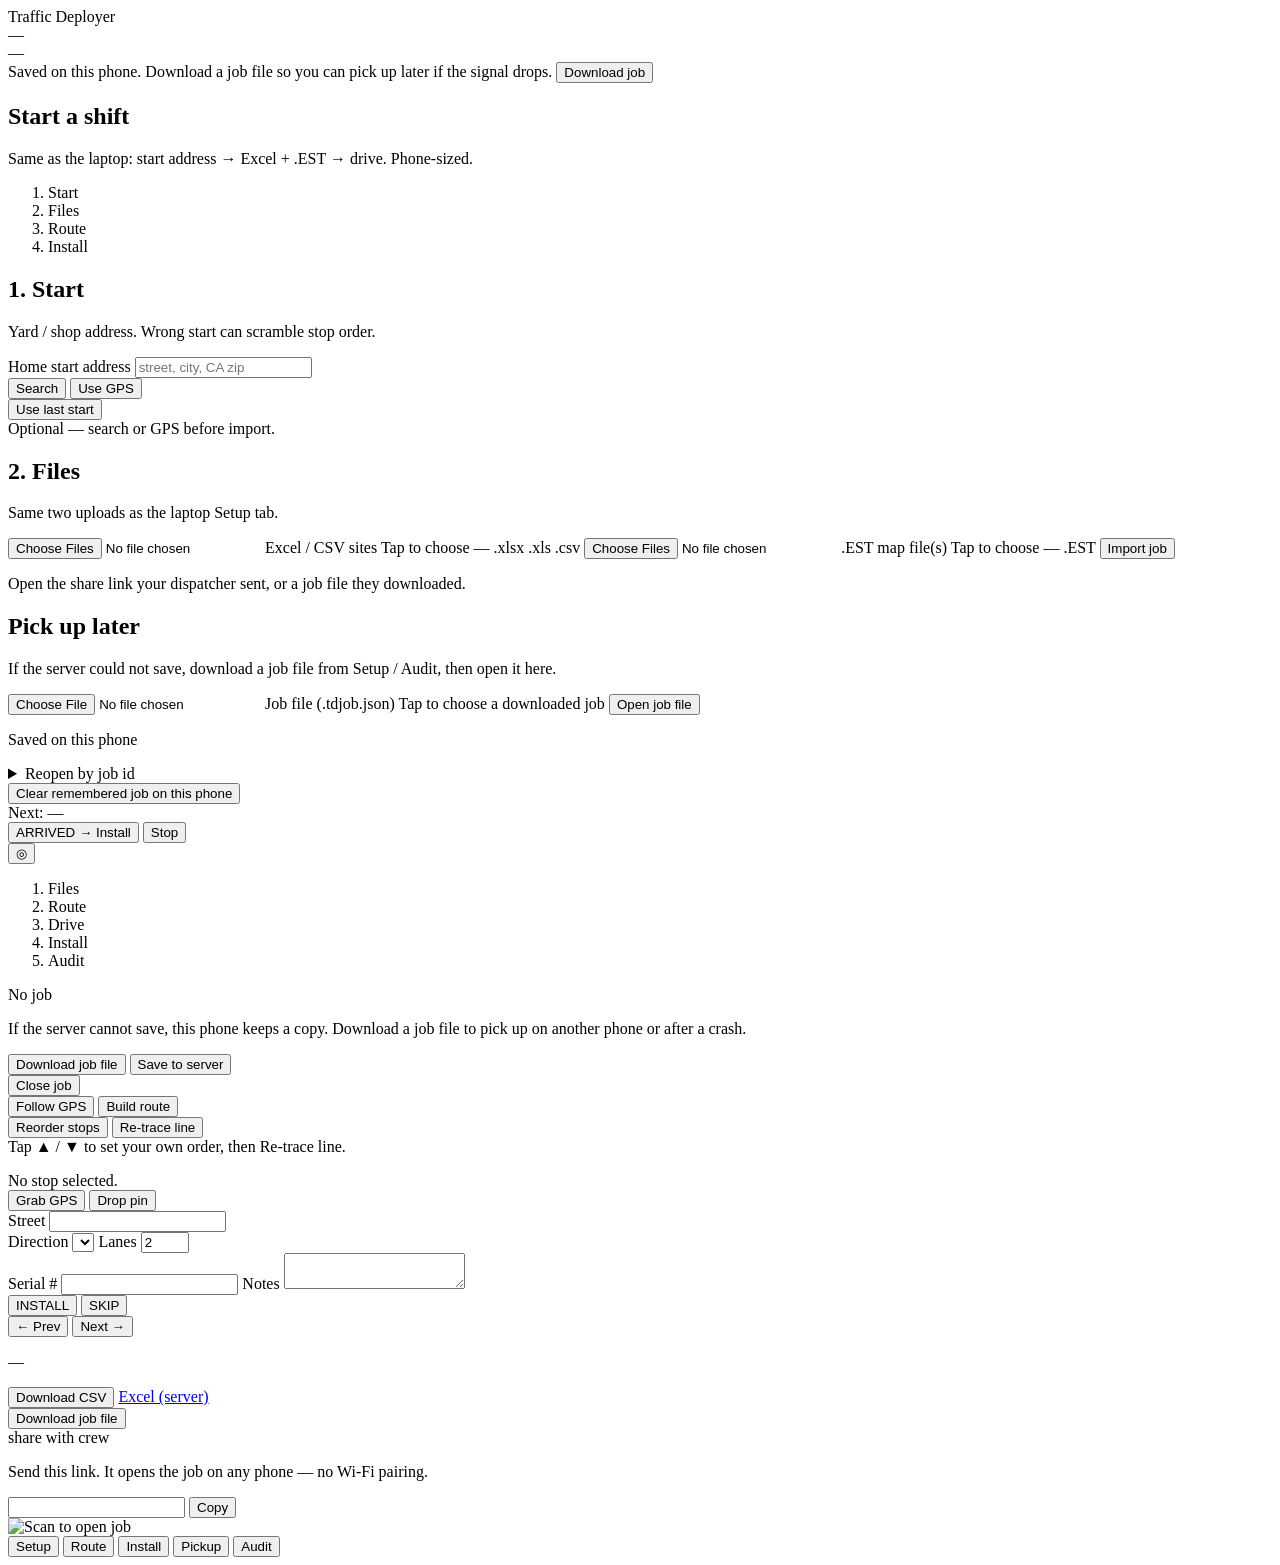
==== mobile_web/static/index.html @ 39a1e85e "Polish the phone start screen: home address, one-tap file picks, job-file pickup. Search or GPS sets" ====
<!DOCTYPE html>
<html lang="en">
<head>
  <meta charset="utf-8" />
  <meta name="viewport" content="width=device-width, initial-scale=1.0, maximum-scale=1.0, user-scalable=no, viewport-fit=cover" />
  <meta name="theme-color" content="#0f2744" />
  <title>Traffic Deployer</title>
  <link rel="manifest" href="/manifest.webmanifest" />
  <link rel="apple-touch-icon" href="/icon.svg" />
  <link rel="stylesheet" href="/vendor/maplibre-gl.css" />
  <link rel="stylesheet" href="/style.css" />
</head>
<body>
  <header id="topbar">
    <div id="brand">Traffic Deployer</div>
    <div class="pills">
      <div id="savePill" class="pill save-ok">—</div>
      <div id="progressPill" class="pill">—</div>
    </div>
  </header>

  <div id="saveBanner" class="save-banner hidden">
    <span id="saveBannerText">Saved on this phone. Download a job file so you can pick up later if the signal drops.</span>
    <button id="btnBannerDl" type="button">Download job</button>
  </div>

  <!-- Start / job-load screen (laptop Setup: start + files) -->
  <section id="startScreen" class="screen">
    <div class="card">
      <h1>Start a shift</h1>
      <p class="muted">Same as the laptop: start address → Excel + .EST → drive. Phone-sized.</p>
      <ol class="workflow" id="startWorkflow">
        <li class="current">Start</li>
        <li>Files</li>
        <li>Route</li>
        <li>Install</li>
      </ol>

      <div id="createBlock">
        <div class="block">
          <h2>1. Start</h2>
          <p class="muted">Yard / shop address. Wrong start can scramble stop order.</p>
          <label class="field">Home start address
            <input id="homeAddr" type="text" placeholder="street, city, CA zip" autocomplete="street-address" enterkeyhint="search" />
          </label>
          <div class="row">
            <button id="btnSearchHome" class="primary grow" type="button">Search</button>
            <button id="btnHomeGps" class="secondary grow" type="button">Use GPS</button>
          </div>
          <button id="btnLastHome" class="ghost hidden" type="button">Use last start</button>
          <div id="homeStatus" class="msg">Optional — search or GPS before import.</div>
          <ul id="homeCands" class="list hidden"></ul>
        </div>

        <div class="block">
          <h2>2. Files</h2>
          <p class="muted">Same two uploads as the laptop Setup tab.</p>
          <label class="file-btn" for="impExcel">
            <input id="impExcel" class="sr-only" type="file" accept=".csv,.xlsx,.xls" multiple />
            <span class="file-btn-title">Excel / CSV sites</span>
            <span id="excelNames" class="file-names">Tap to choose — .xlsx .xls .csv</span>
          </label>
          <label class="file-btn" for="impEst">
            <input id="impEst" class="sr-only" type="file" accept=".EST,.est" multiple />
            <span class="file-btn-title">.EST map file(s)</span>
            <span id="estNames" class="file-names">Tap to choose — .EST</span>
          </label>
          <button id="btnImport" class="primary" type="button">Import job</button>
        </div>
      </div>

      <p id="publicNote" class="muted">Open the share link your dispatcher sent, or a job file they downloaded.</p>

      <div id="pickupBlock" class="block">
        <h2>Pick up later</h2>
        <p class="muted">If the server could not save, download a job file from Setup / Audit, then open it here.</p>
        <label class="file-btn" for="impTdjob">
          <input id="impTdjob" class="sr-only" type="file" accept=".json,.tdjob.json,application/json" />
          <span class="file-btn-title">Job file (.tdjob.json)</span>
          <span id="tdjobName" class="file-names">Tap to choose a downloaded job</span>
        </label>
        <button id="btnResumeFile" class="secondary" type="button">Open job file</button>
        <div id="phoneJobsWrap" class="hidden">
          <p class="muted tight">Saved on this phone</p>
          <ul id="phoneJobs" class="list"></ul>
        </div>
      </div>

      <details id="advancedOpen" class="advanced">
        <summary>Reopen by job id</summary>
        <label class="field">Job id
          <input id="openId" type="text" placeholder="job id" autocomplete="off" />
        </label>
        <label class="field">Token
          <input id="openToken" type="text" placeholder="token" autocomplete="off" />
        </label>
        <button id="btnOpen" class="secondary" type="button">Reopen job</button>
      </details>
      <button id="btnClearSavedJob" class="ghost" type="button">Clear remembered job on this phone</button>
      <div id="startMsg" class="msg"></div>
    </div>
  </section>

  <!-- Map (shared by Route/Install/Pickup) -->
  <div id="mapWrap" class="hidden">
    <div id="map"></div>
    <div id="driveBanner" class="drive-banner hidden">
      <div id="driveNext" class="drive-next">Next: —</div>
      <div id="driveSub" class="muted"></div>
      <div class="row">
        <button id="btnArrived" class="field-primary">ARRIVED → Install</button>
        <button id="btnStopDrive" class="secondary">Stop</button>
      </div>
    </div>
    <div id="mapHint" class="map-hint hidden"></div>
    <button id="btnLocate" class="map-fab" title="Center on me">◎</button>
  </div>

  <!-- Setup tab (in-job) -->
  <section id="setupScreen" class="screen tab hidden">
    <div class="panel">
      <ol class="workflow" id="jobWorkflow">
        <li data-step="files">Files</li>
        <li data-step="route">Route</li>
        <li data-step="drive">Drive</li>
        <li data-step="install">Install</li>
        <li data-step="audit">Audit</li>
      </ol>
      <div id="setupMeta" class="stop-title">No job</div>
      <div id="setupFiles" class="muted"></div>
      <p class="muted">If the server cannot save, this phone keeps a copy. Download a job file to pick up on another phone or after a crash.</p>
      <div class="row">
        <button id="btnDlSetup" class="primary grow">Download job file</button>
        <button id="btnPushServer" class="secondary grow">Save to server</button>
      </div>
      <div class="row">
        <button id="btnCloseJob" class="ghost grow">Close job</button>
      </div>
      <div id="setupMsg" class="msg"></div>
    </div>
  </section>

  <!-- Route tab -->
  <section id="routeScreen" class="screen tab hidden">
    <div class="panel">
      <div class="row">
        <button id="btnDrive" class="go grow">Follow GPS</button>
        <button id="btnBuildRoute" class="primary grow">Build route</button>
      </div>
      <span id="routeMiles" class="muted"></span>
      <div class="row">
        <button id="btnReorder" class="secondary grow">Reorder stops</button>
        <button id="btnRetrace" class="secondary grow hidden">Re-trace line</button>
      </div>
      <div id="reorderHint" class="muted hidden">Tap ▲ / ▼ to set your own order, then Re-trace line.</div>
      <ul id="stopList" class="list"></ul>
    </div>
  </section>

  <!-- Install tab -->
  <section id="installScreen" class="screen tab hidden">
    <div class="panel">
      <div id="installTitle" class="stop-title">No stop selected.</div>
      <div id="installSub" class="muted"></div>
      <div class="row">
        <button id="btnGrab" class="primary">Grab GPS</button>
        <button id="btnDropPin" class="secondary">Drop pin</button>
      </div>
      <div id="grabInfo" class="msg"></div>
      <label class="field">Street
        <input id="fStreet" type="text" />
      </label>
      <div class="row">
        <label class="field grow">Direction
          <select id="fDir"></select>
        </label>
        <label class="field narrow">Lanes
          <input id="fLanes" type="number" min="1" max="20" value="2" />
        </label>
      </div>
      <label class="field">Serial #
        <input id="fSerial" type="text" inputmode="numeric" />
      </label>
      <label class="field">Notes
        <textarea id="fNotes" rows="2"></textarea>
      </label>
      <div class="row">
        <button id="btnInstall" class="field-primary">INSTALL</button>
        <button id="btnSkip" class="field-skip">SKIP</button>
      </div>
      <div class="row">
        <button id="btnPrev" class="secondary">← Prev</button>
        <button id="btnNext" class="secondary">Next →</button>
      </div>
    </div>
  </section>

  <!-- Pickup tab -->
  <section id="pickupScreen" class="screen tab hidden">
    <div class="panel">
      <div id="pickupProg" class="muted"></div>
      <ul id="pickupList" class="list"></ul>
    </div>
  </section>

  <!-- Audit tab -->
  <section id="auditScreen" class="screen tab hidden">
    <div class="panel">
      <div id="auditSummary" class="stop-title">—</div>
      <ul id="auditList" class="list"></ul>
      <div class="row">
        <button id="btnLocalCsv" class="primary grow">Download CSV</button>
        <a id="btnExportXlsx" class="secondary grow" href="#">Excel (server)</a>
      </div>
      <div class="row">
        <button id="btnDlAudit" class="secondary grow">Download job file</button>
      </div>
      <div id="shareWrap" class="share hidden">
        <div class="divider">share with crew</div>
        <p class="muted">Send this link. It opens the job on any phone — no Wi-Fi pairing.</p>
        <div class="row">
          <input id="shareLink" class="grow" type="text" readonly />
          <button id="btnCopyShare" class="secondary">Copy</button>
        </div>
        <img id="shareQr" class="qr" alt="Scan to open job" />
      </div>
      <div id="jobMeta" class="msg"></div>
    </div>
  </section>

  <!-- Bottom nav — same five areas as the laptop -->
  <nav id="tabbar" class="hidden">
    <button data-tab="setup">Setup</button>
    <button data-tab="route" class="active">Route</button>
    <button data-tab="install">Install</button>
    <button data-tab="pickup">Pickup</button>
    <button data-tab="audit">Audit</button>
  </nav>

  <div id="toast" class="toast hidden"></div>

  <script src="/vendor/maplibre-gl.js"></script>
  <script src="/local.js?v=1"></script>
  <script src="/app.js?v=11"></script>
</body>
</html>
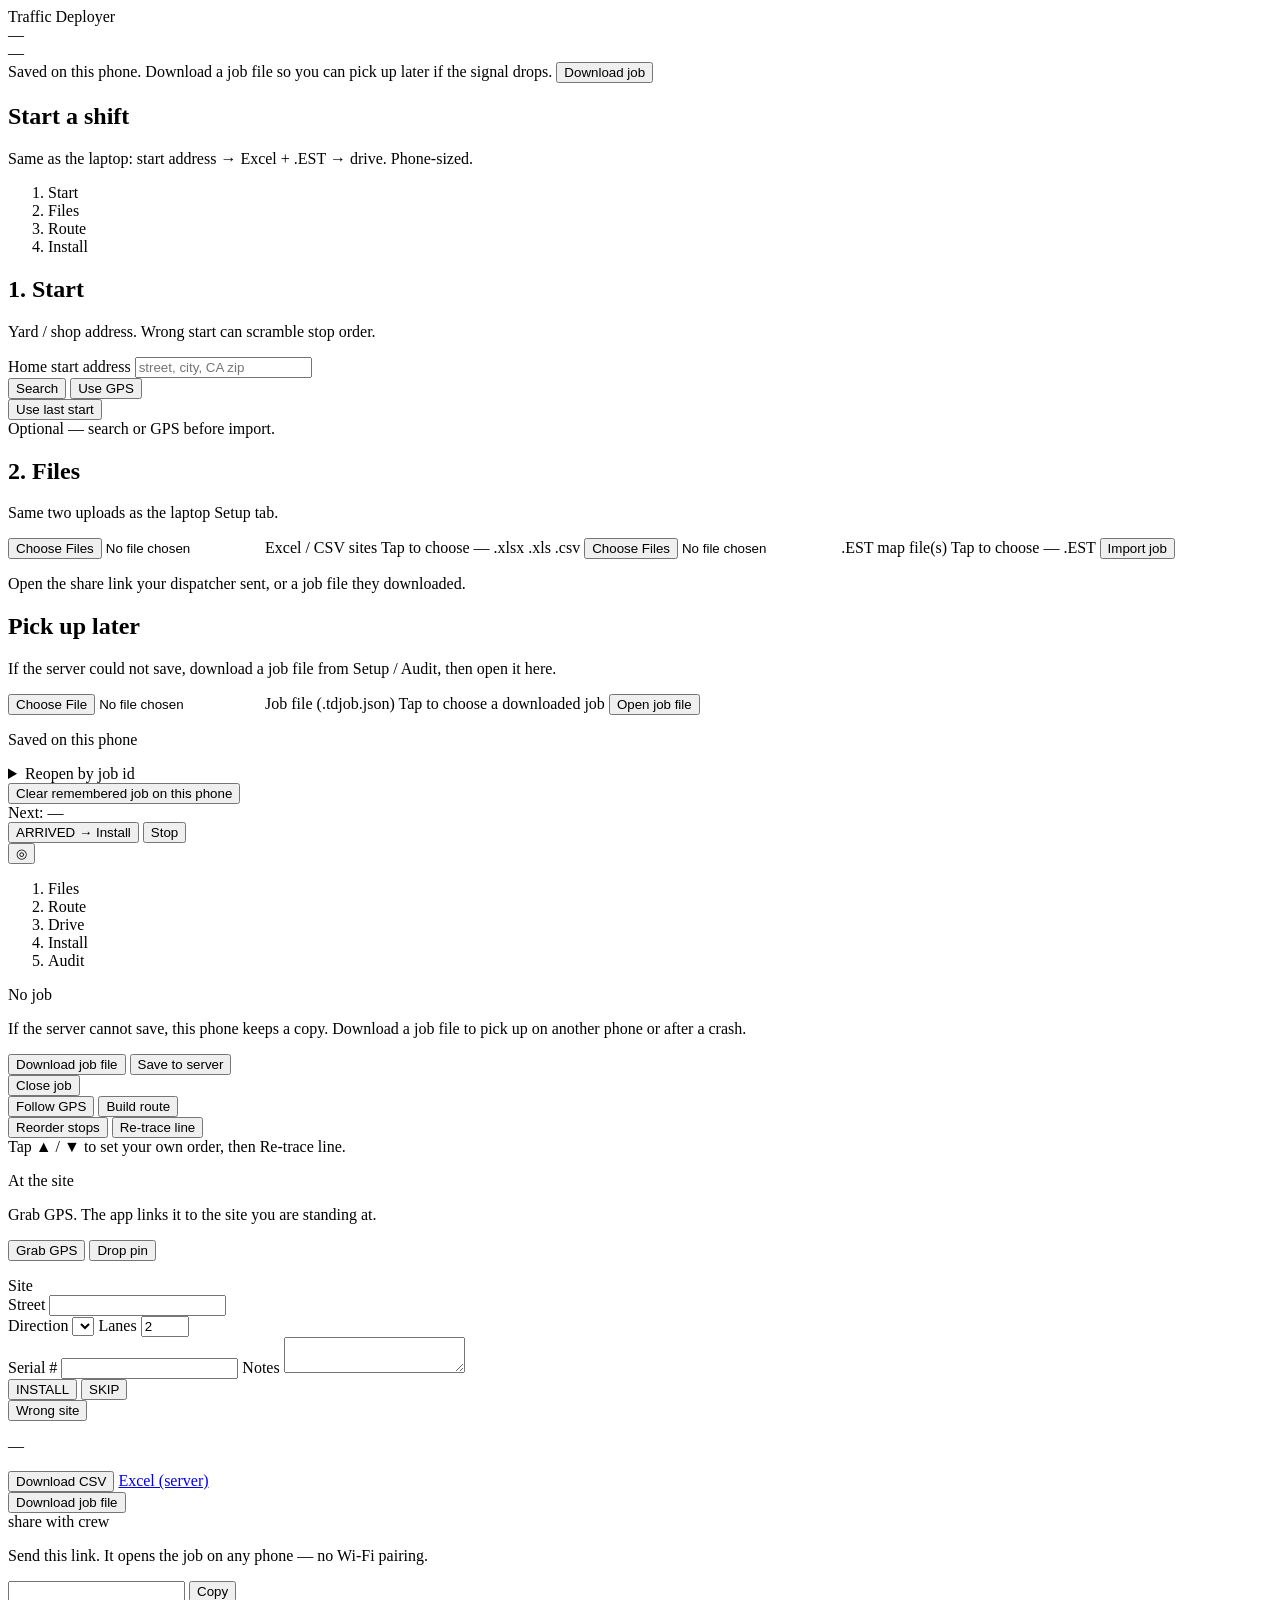
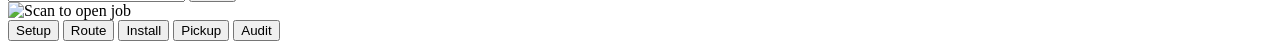
==== commit 423422db: "Phone Grab GPS links the fix to the site you are standing on. A selected stop, a fuzzy fix, or a fin" ====
--- a/mobile_web/static/index.html
+++ b/mobile_web/static/index.html
@@ -157,40 +157,43 @@
     </div>
   </section>
 
-  <!-- Install tab -->
+  <!-- Install tab: grab picks the site, then the form, then back to waiting -->
   <section id="installScreen" class="screen tab hidden">
     <div class="panel">
-      <div id="installTitle" class="stop-title">No stop selected.</div>
-      <div id="installSub" class="muted"></div>
-      <div class="row">
-        <button id="btnGrab" class="primary">Grab GPS</button>
-        <button id="btnDropPin" class="secondary">Drop pin</button>
-      </div>
-      <div id="grabInfo" class="msg"></div>
-      <label class="field">Street
-        <input id="fStreet" type="text" />
-      </label>
-      <div class="row">
-        <label class="field grow">Direction
-          <select id="fDir"></select>
-        </label>
-        <label class="field narrow">Lanes
-          <input id="fLanes" type="number" min="1" max="20" value="2" />
-        </label>
-      </div>
-      <label class="field">Serial #
-        <input id="fSerial" type="text" inputmode="numeric" />
-      </label>
-      <label class="field">Notes
-        <textarea id="fNotes" rows="2"></textarea>
-      </label>
-      <div class="row">
-        <button id="btnInstall" class="field-primary">INSTALL</button>
-        <button id="btnSkip" class="field-skip">SKIP</button>
-      </div>
-      <div class="row">
-        <button id="btnPrev" class="secondary">← Prev</button>
-        <button id="btnNext" class="secondary">Next →</button>
+      <div id="grabWait">
+        <div id="installWaitTitle" class="stop-title">At the site</div>
+        <p id="installWaitSub" class="muted">Grab GPS. The app links it to the site you are standing at.</p>
+        <button id="btnGrab" class="field-primary" type="button">Grab GPS</button>
+        <button id="btnDropPin" class="secondary" type="button">Drop pin</button>
+        <div id="grabInfo" class="msg"></div>
+        <ul id="matchChoices" class="list hidden"></ul>
+      </div>
+      <div id="siteForm" class="hidden">
+        <div id="installTitle" class="stop-title">Site</div>
+        <div id="installSub" class="muted"></div>
+        <div id="grabSaved" class="msg"></div>
+        <label class="field">Street
+          <input id="fStreet" type="text" />
+        </label>
+        <div class="row">
+          <label class="field grow">Direction
+            <select id="fDir"></select>
+          </label>
+          <label class="field narrow">Lanes
+            <input id="fLanes" type="number" min="1" max="20" value="2" />
+          </label>
+        </div>
+        <label class="field">Serial #
+          <input id="fSerial" type="text" inputmode="numeric" />
+        </label>
+        <label class="field">Notes
+          <textarea id="fNotes" rows="2"></textarea>
+        </label>
+        <div class="row">
+          <button id="btnInstall" class="field-primary" type="button">INSTALL</button>
+          <button id="btnSkip" class="field-skip" type="button">SKIP</button>
+        </div>
+        <button id="btnWrong" class="ghost" type="button">Wrong site</button>
       </div>
     </div>
   </section>
@@ -240,7 +243,7 @@
   <div id="toast" class="toast hidden"></div>
 
   <script src="/vendor/maplibre-gl.js"></script>
-  <script src="/local.js?v=1"></script>
-  <script src="/app.js?v=11"></script>
+  <script src="/local.js?v=2"></script>
+  <script src="/app.js?v=12"></script>
 </body>
 </html>
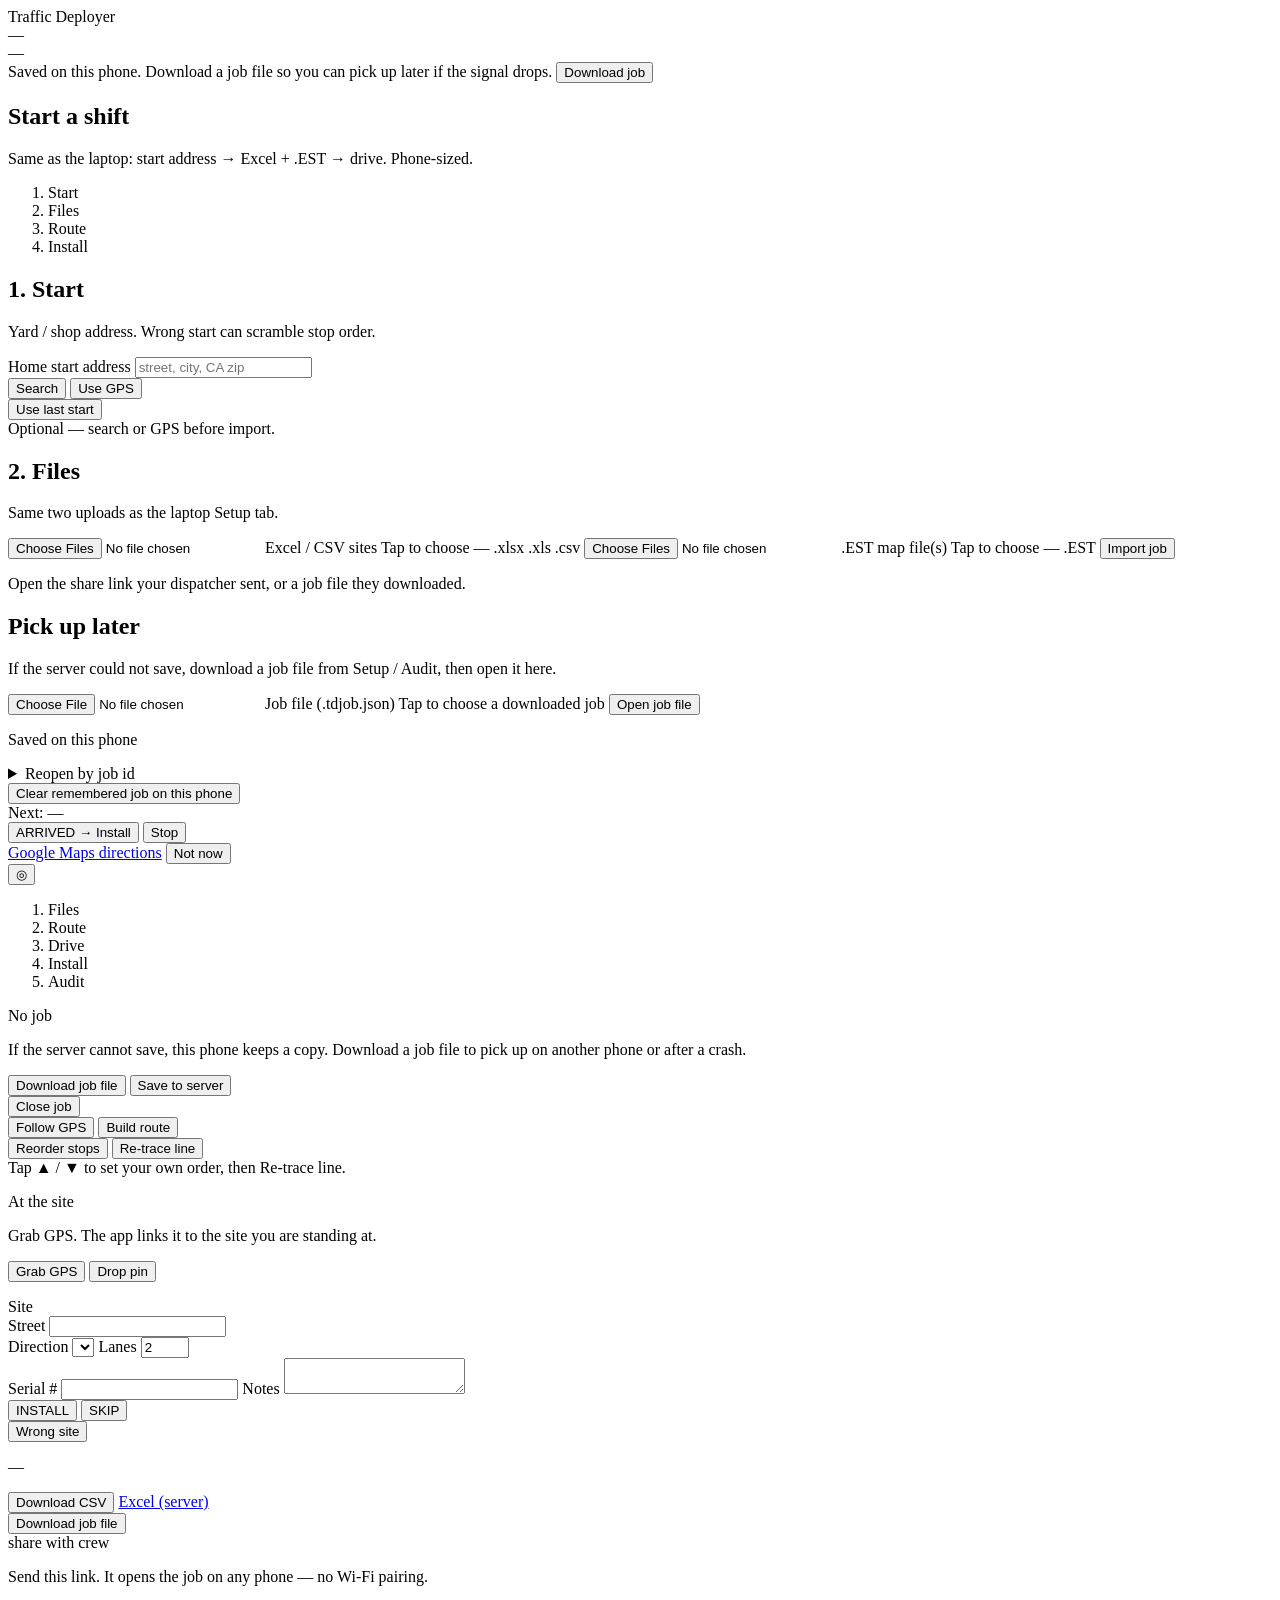
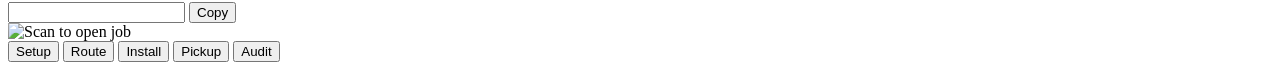
==== commit 5ad25184: "Offer Google Maps directions when a begin or end point is tapped, instead of opening Maps on the tap" ====
--- a/mobile_web/static/index.html
+++ b/mobile_web/static/index.html
@@ -113,6 +113,13 @@
       </div>
     </div>
     <div id="mapHint" class="map-hint hidden"></div>
+    <div id="navOffer" class="nav-offer hidden">
+      <div id="navOfferText"></div>
+      <div class="row">
+        <a id="navOfferGo" class="primary grow" href="#" target="_blank" rel="noopener">Google Maps directions</a>
+        <button id="navOfferDismiss" class="secondary" type="button">Not now</button>
+      </div>
+    </div>
     <button id="btnLocate" class="map-fab" title="Center on me">◎</button>
   </div>
 
@@ -244,6 +251,6 @@
 
   <script src="/vendor/maplibre-gl.js"></script>
   <script src="/local.js?v=2"></script>
-  <script src="/app.js?v=12"></script>
+  <script src="/app.js?v=13"></script>
 </body>
 </html>
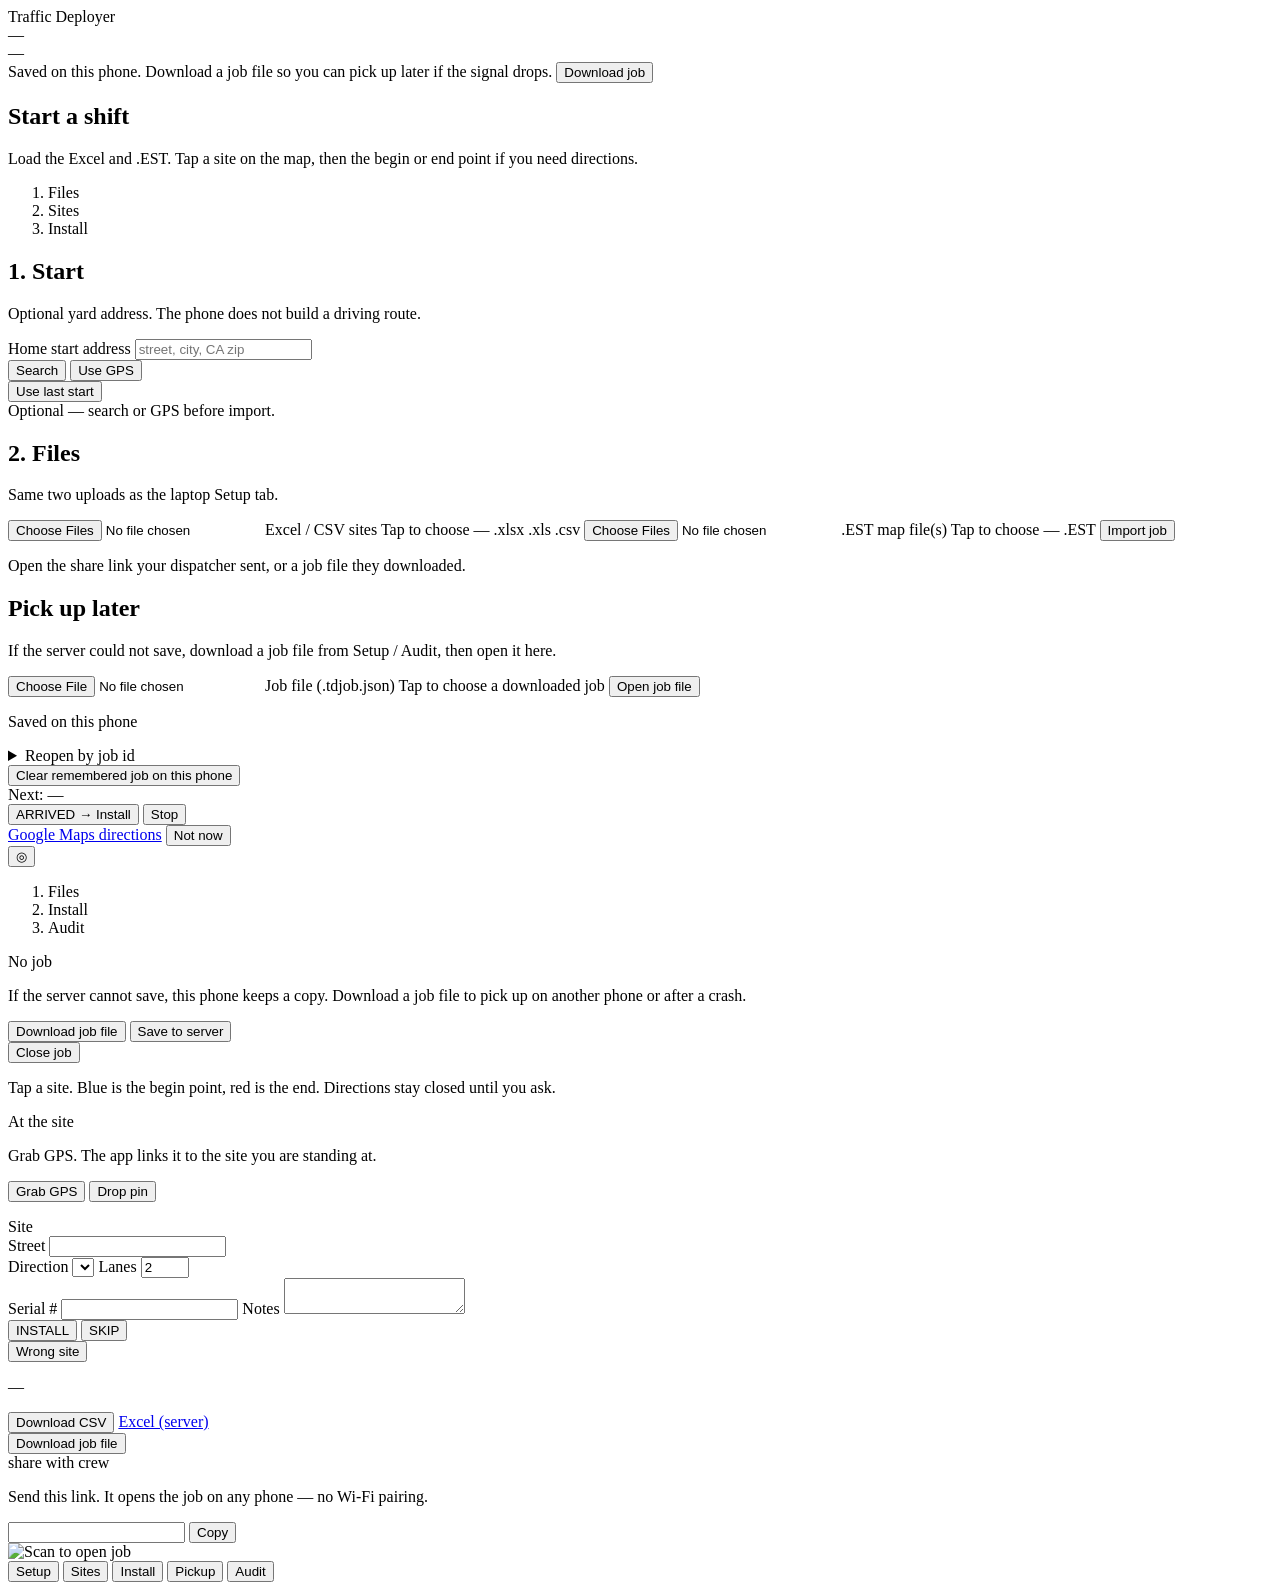
==== commit 08669197: "Take route building off the phone web app. The phone opens sites and directions. Co-authored-by: Cur" ====
--- a/mobile_web/static/index.html
+++ b/mobile_web/static/index.html
@@ -28,18 +28,17 @@
   <section id="startScreen" class="screen">
     <div class="card">
       <h1>Start a shift</h1>
-      <p class="muted">Same as the laptop: start address → Excel + .EST → drive. Phone-sized.</p>
+      <p class="muted">Load the Excel and .EST. Tap a site on the map, then the begin or end point if you need directions.</p>
       <ol class="workflow" id="startWorkflow">
-        <li class="current">Start</li>
-        <li>Files</li>
-        <li>Route</li>
+        <li class="current">Files</li>
+        <li>Sites</li>
         <li>Install</li>
       </ol>
 
       <div id="createBlock">
         <div class="block">
           <h2>1. Start</h2>
-          <p class="muted">Yard / shop address. Wrong start can scramble stop order.</p>
+          <p class="muted">Optional yard address. The phone does not build a driving route.</p>
           <label class="field">Home start address
             <input id="homeAddr" type="text" placeholder="street, city, CA zip" autocomplete="street-address" enterkeyhint="search" />
           </label>
@@ -128,8 +127,6 @@
     <div class="panel">
       <ol class="workflow" id="jobWorkflow">
         <li data-step="files">Files</li>
-        <li data-step="route">Route</li>
-        <li data-step="drive">Drive</li>
         <li data-step="install">Install</li>
         <li data-step="audit">Audit</li>
       </ol>
@@ -147,19 +144,10 @@
     </div>
   </section>
 
-  <!-- Route tab -->
+  <!-- Sites tab: pick a site, then begin or end for directions -->
   <section id="routeScreen" class="screen tab hidden">
     <div class="panel">
-      <div class="row">
-        <button id="btnDrive" class="go grow">Follow GPS</button>
-        <button id="btnBuildRoute" class="primary grow">Build route</button>
-      </div>
-      <span id="routeMiles" class="muted"></span>
-      <div class="row">
-        <button id="btnReorder" class="secondary grow">Reorder stops</button>
-        <button id="btnRetrace" class="secondary grow hidden">Re-trace line</button>
-      </div>
-      <div id="reorderHint" class="muted hidden">Tap ▲ / ▼ to set your own order, then Re-trace line.</div>
+      <p class="muted">Tap a site. Blue is the begin point, red is the end. Directions stay closed until you ask.</p>
       <ul id="stopList" class="list"></ul>
     </div>
   </section>
@@ -241,7 +229,7 @@
   <!-- Bottom nav — same five areas as the laptop -->
   <nav id="tabbar" class="hidden">
     <button data-tab="setup">Setup</button>
-    <button data-tab="route" class="active">Route</button>
+    <button data-tab="route" class="active">Sites</button>
     <button data-tab="install">Install</button>
     <button data-tab="pickup">Pickup</button>
     <button data-tab="audit">Audit</button>
@@ -250,7 +238,7 @@
   <div id="toast" class="toast hidden"></div>
 
   <script src="/vendor/maplibre-gl.js"></script>
-  <script src="/local.js?v=2"></script>
-  <script src="/app.js?v=13"></script>
+  <script src="/local.js?v=3"></script>
+  <script src="/app.js?v=15"></script>
 </body>
 </html>
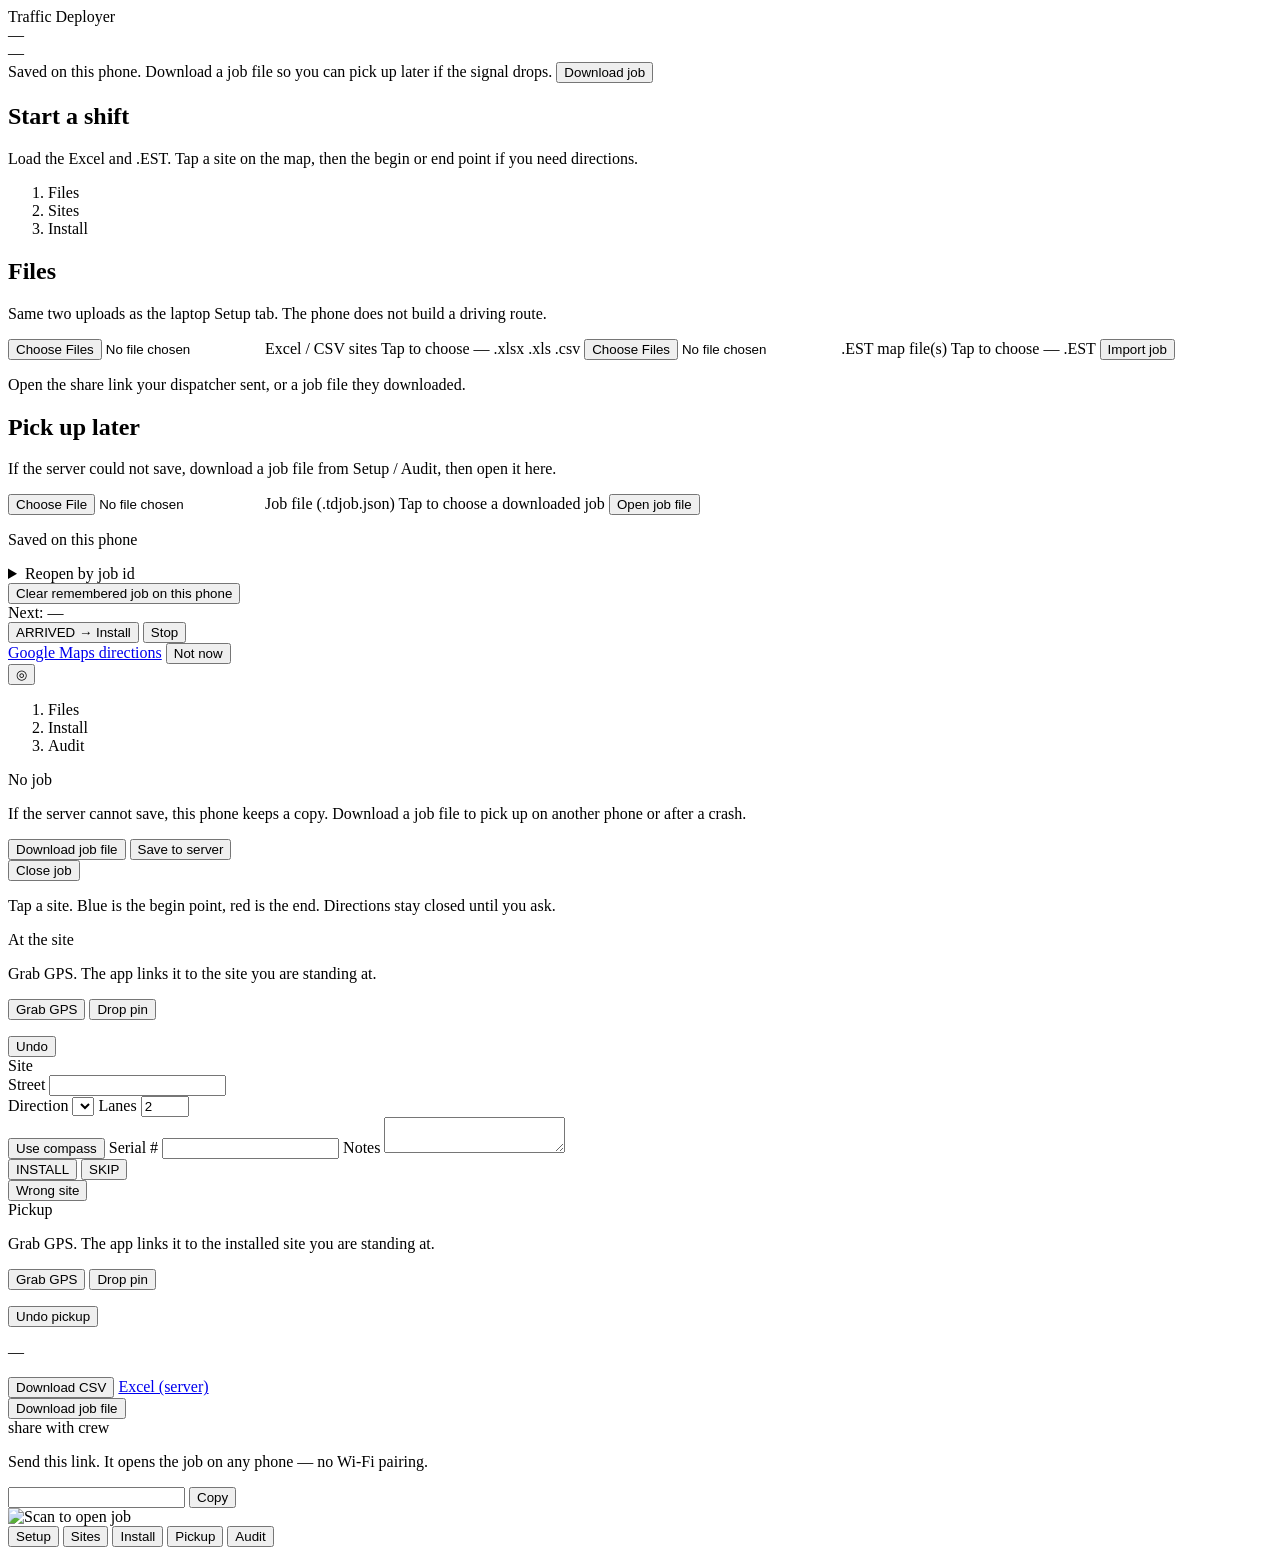
==== commit c8ba9d2d: "Fill the phone field loop: direction from the site line, nearest unfinished count, undo, and pickup " ====
--- a/mobile_web/static/index.html
+++ b/mobile_web/static/index.html
@@ -37,23 +37,8 @@
 
       <div id="createBlock">
         <div class="block">
-          <h2>1. Start</h2>
-          <p class="muted">Optional yard address. The phone does not build a driving route.</p>
-          <label class="field">Home start address
-            <input id="homeAddr" type="text" placeholder="street, city, CA zip" autocomplete="street-address" enterkeyhint="search" />
-          </label>
-          <div class="row">
-            <button id="btnSearchHome" class="primary grow" type="button">Search</button>
-            <button id="btnHomeGps" class="secondary grow" type="button">Use GPS</button>
-          </div>
-          <button id="btnLastHome" class="ghost hidden" type="button">Use last start</button>
-          <div id="homeStatus" class="msg">Optional — search or GPS before import.</div>
-          <ul id="homeCands" class="list hidden"></ul>
-        </div>
-
-        <div class="block">
-          <h2>2. Files</h2>
-          <p class="muted">Same two uploads as the laptop Setup tab.</p>
+          <h2>Files</h2>
+          <p class="muted">Same two uploads as the laptop Setup tab. The phone does not build a driving route.</p>
           <label class="file-btn" for="impExcel">
             <input id="impExcel" class="sr-only" type="file" accept=".csv,.xlsx,.xls" multiple />
             <span class="file-btn-title">Excel / CSV sites</span>
@@ -160,8 +145,10 @@
         <p id="installWaitSub" class="muted">Grab GPS. The app links it to the site you are standing at.</p>
         <button id="btnGrab" class="field-primary" type="button">Grab GPS</button>
         <button id="btnDropPin" class="secondary" type="button">Drop pin</button>
+        <div id="nearLine" class="near-line"></div>
         <div id="grabInfo" class="msg"></div>
         <ul id="matchChoices" class="list hidden"></ul>
+        <button id="btnUndo" class="ghost hidden" type="button">Undo</button>
       </div>
       <div id="siteForm" class="hidden">
         <div id="installTitle" class="stop-title">Site</div>
@@ -178,6 +165,8 @@
             <input id="fLanes" type="number" min="1" max="20" value="2" />
           </label>
         </div>
+        <div id="dirHint" class="muted"></div>
+        <button id="btnCompass" class="secondary" type="button">Use compass</button>
         <label class="field">Serial #
           <input id="fSerial" type="text" inputmode="numeric" />
         </label>
@@ -196,6 +185,13 @@
   <!-- Pickup tab -->
   <section id="pickupScreen" class="screen tab hidden">
     <div class="panel">
+      <div id="pickupWaitTitle" class="stop-title">Pickup</div>
+      <p class="muted">Grab GPS. The app links it to the installed site you are standing at.</p>
+      <button id="btnPickupGrab" class="field-primary" type="button">Grab GPS</button>
+      <button id="btnPickupPin" class="secondary" type="button">Drop pin</button>
+      <div id="pickupInfo" class="msg"></div>
+      <ul id="pickupChoices" class="list hidden"></ul>
+      <button id="btnUndoPickup" class="ghost hidden" type="button">Undo pickup</button>
       <div id="pickupProg" class="muted"></div>
       <ul id="pickupList" class="list"></ul>
     </div>
@@ -238,7 +234,7 @@
   <div id="toast" class="toast hidden"></div>
 
   <script src="/vendor/maplibre-gl.js"></script>
-  <script src="/local.js?v=3"></script>
-  <script src="/app.js?v=15"></script>
+  <script src="/local.js?v=4"></script>
+  <script src="/app.js?v=16"></script>
 </body>
 </html>
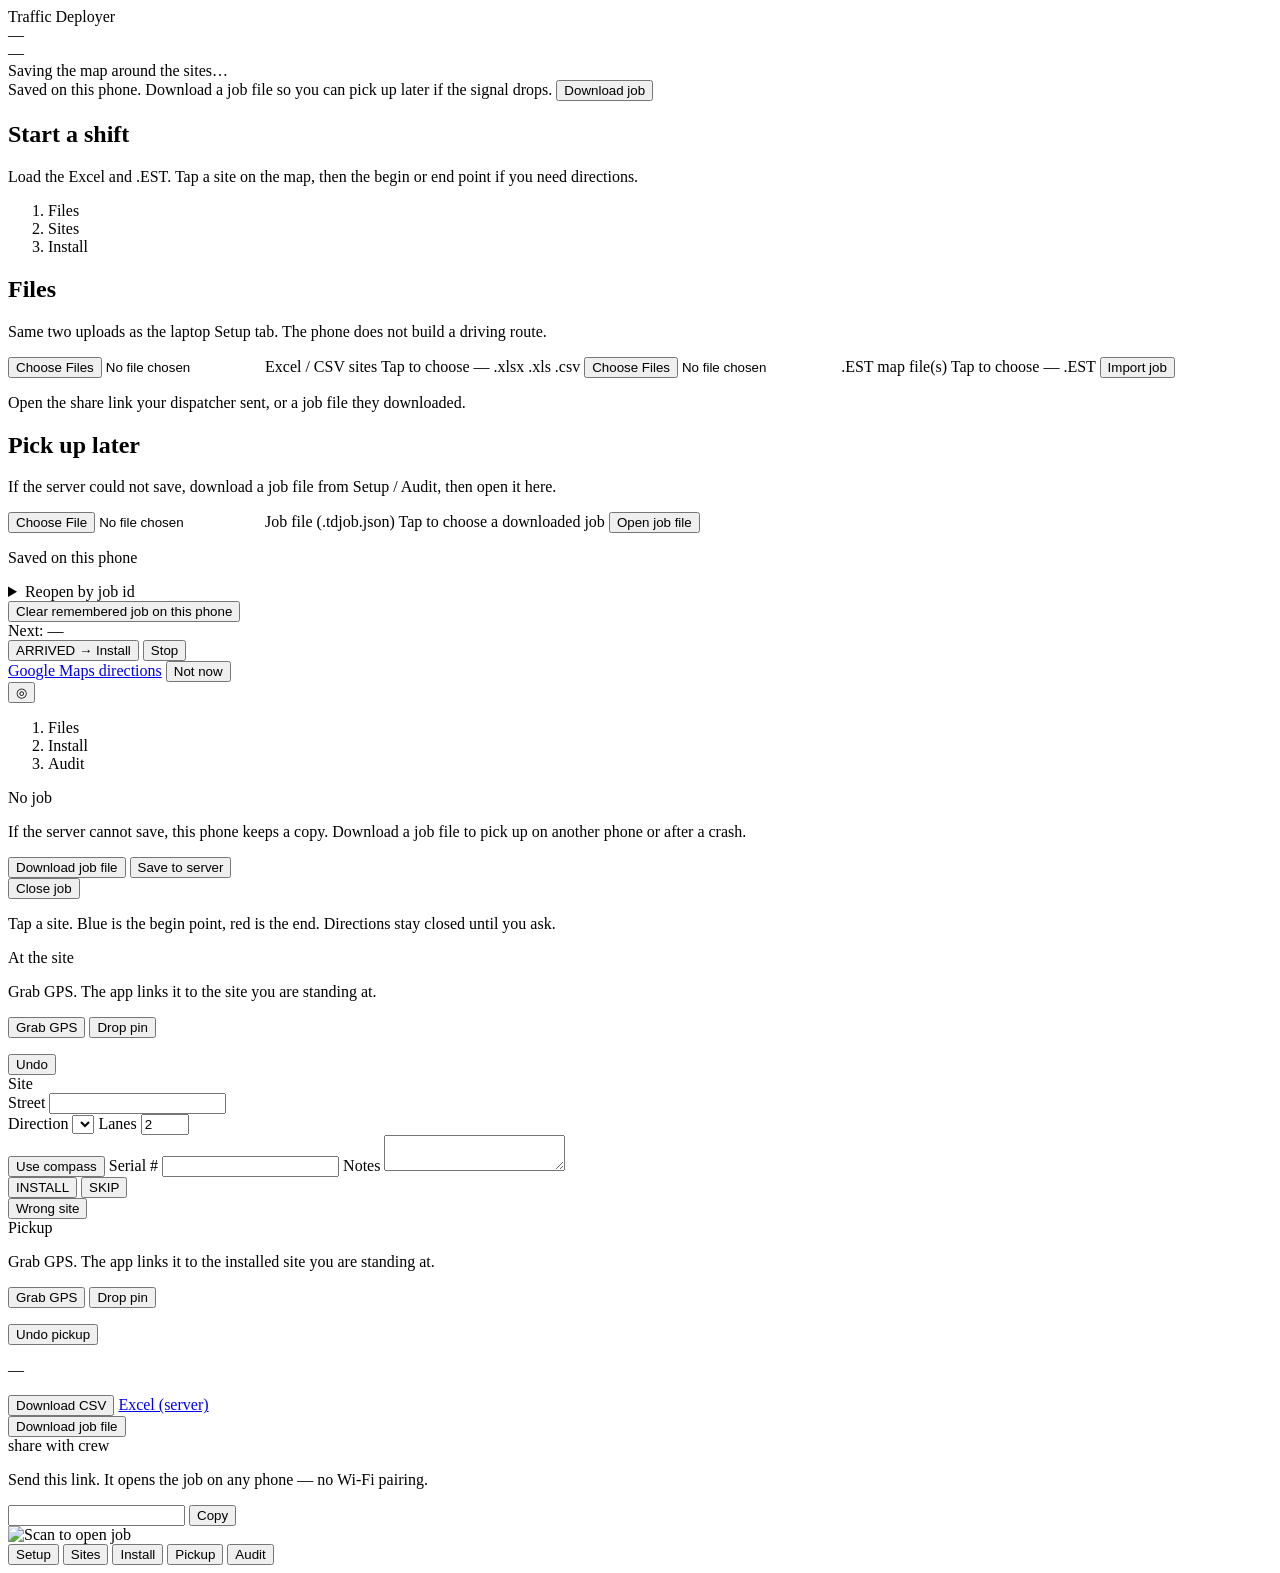
==== commit 4c00e22e: "Save the map around each phone site when a job opens, so a dead pocket still shows the count. Co-aut" ====
--- a/mobile_web/static/index.html
+++ b/mobile_web/static/index.html
@@ -19,6 +19,8 @@
     </div>
   </header>
 
+  <div id="mapBanner" class="map-banner hidden">Saving the map around the sites…</div>
+
   <div id="saveBanner" class="save-banner hidden">
     <span id="saveBannerText">Saved on this phone. Download a job file so you can pick up later if the signal drops.</span>
     <button id="btnBannerDl" type="button">Download job</button>
@@ -234,7 +236,7 @@
   <div id="toast" class="toast hidden"></div>
 
   <script src="/vendor/maplibre-gl.js"></script>
-  <script src="/local.js?v=4"></script>
-  <script src="/app.js?v=16"></script>
+  <script src="/local.js?v=5"></script>
+  <script src="/app.js?v=17"></script>
 </body>
 </html>
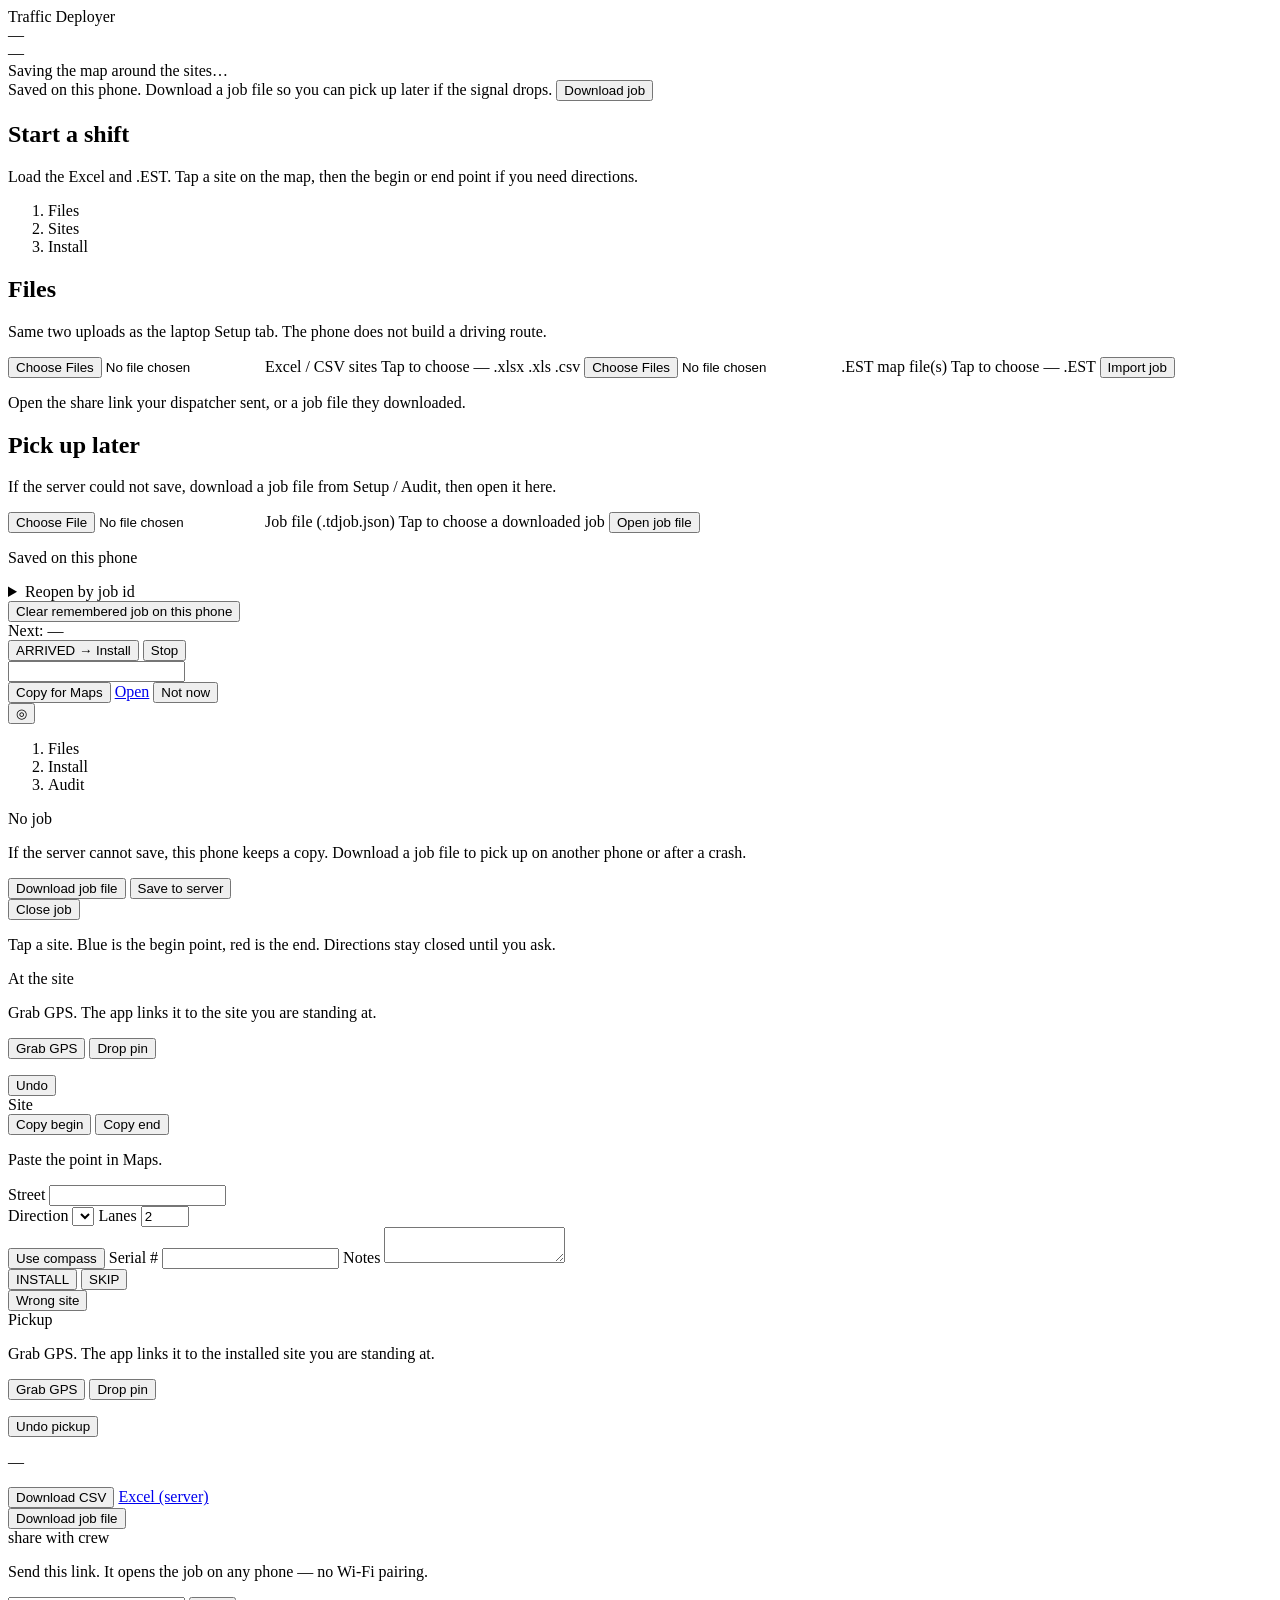
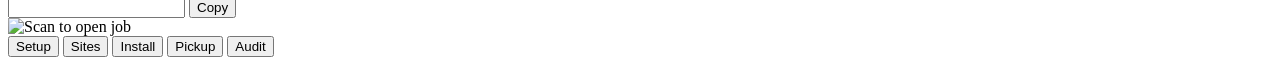
==== commit acb561df: "Copy a site begin or end point so it can be pasted into Maps. Co-authored-by: Cursor <cursoragent@cu" ====
--- a/mobile_web/static/index.html
+++ b/mobile_web/static/index.html
@@ -101,8 +101,10 @@
     <div id="mapHint" class="map-hint hidden"></div>
     <div id="navOffer" class="nav-offer hidden">
       <div id="navOfferText"></div>
-      <div class="row">
-        <a id="navOfferGo" class="primary grow" href="#" target="_blank" rel="noopener">Google Maps directions</a>
+      <input id="navCoords" type="text" readonly />
+      <div class="row">
+        <button id="btnCopyNav" class="primary grow" type="button">Copy for Maps</button>
+        <a id="navOfferGo" class="secondary grow" href="#" target="_blank" rel="noopener">Open</a>
         <button id="navOfferDismiss" class="secondary" type="button">Not now</button>
       </div>
     </div>
@@ -156,6 +158,11 @@
         <div id="installTitle" class="stop-title">Site</div>
         <div id="installSub" class="muted"></div>
         <div id="grabSaved" class="msg"></div>
+        <div class="row">
+          <button id="btnCopyBegin" class="secondary grow" type="button">Copy begin</button>
+          <button id="btnCopyEnd" class="secondary grow" type="button">Copy end</button>
+        </div>
+        <p class="muted">Paste the point in Maps.</p>
         <label class="field">Street
           <input id="fStreet" type="text" />
         </label>
@@ -237,6 +244,6 @@
 
   <script src="/vendor/maplibre-gl.js"></script>
   <script src="/local.js?v=5"></script>
-  <script src="/app.js?v=17"></script>
+  <script src="/app.js?v=18"></script>
 </body>
 </html>
